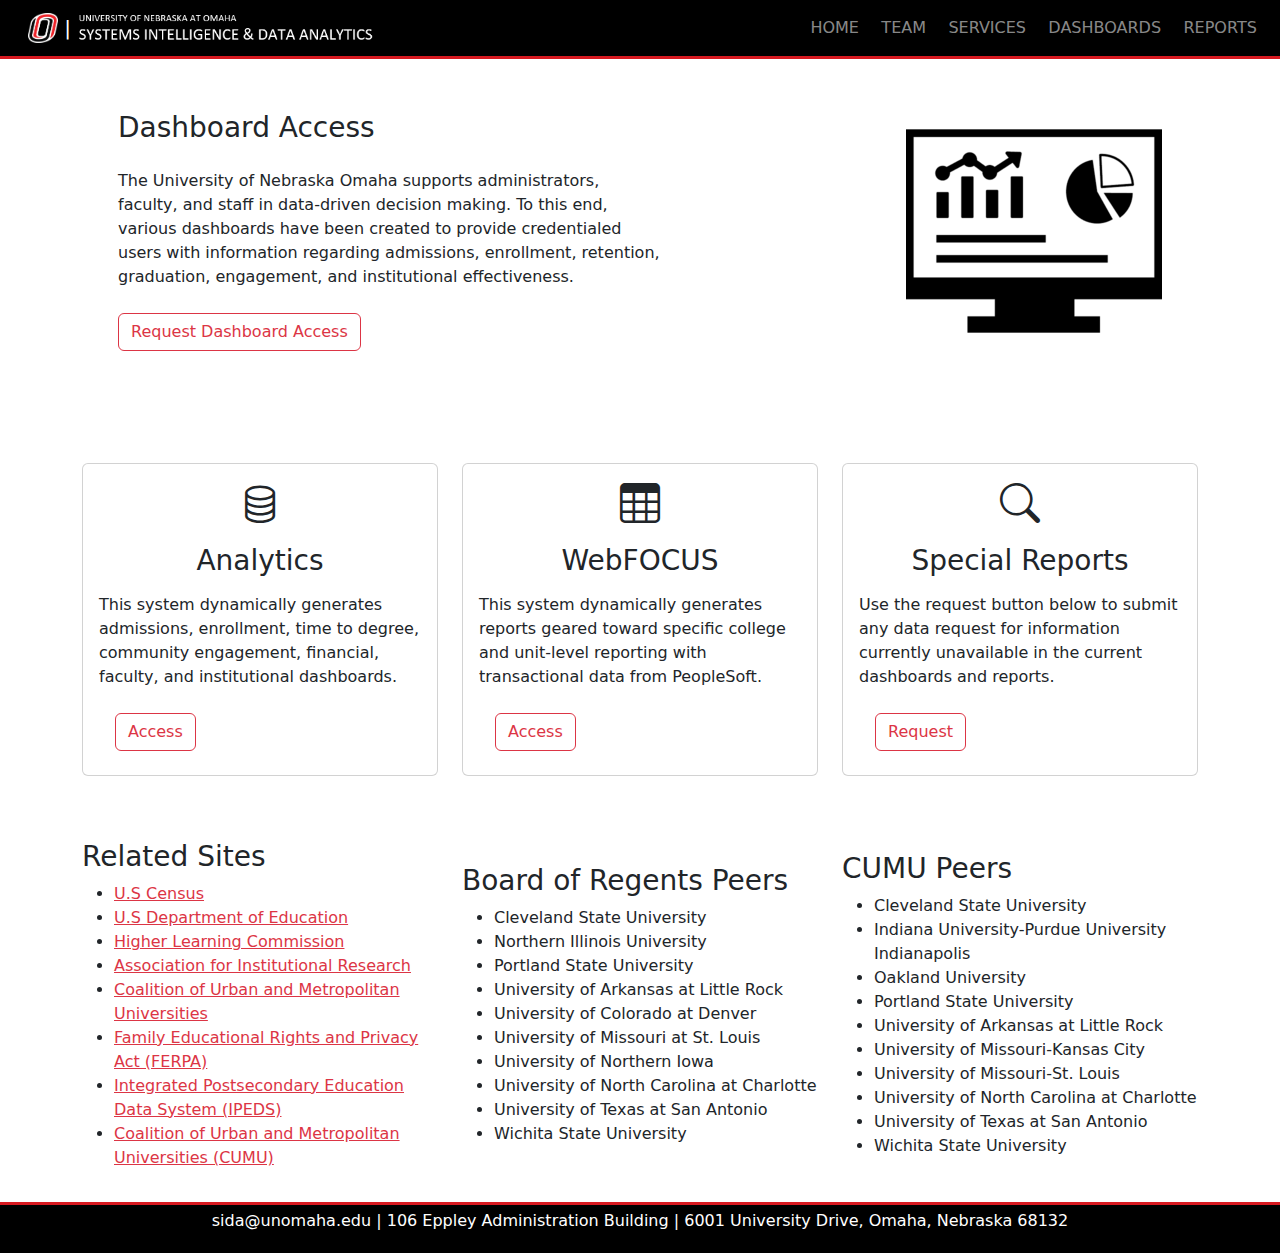
==== dashboards.html @ 7defd992 "Initial commit" ====
<!DOCTYPE html>
<html lang="en">

<head>
    <meta charset="UTF-8">
    <meta http-equiv="X-UA-Compatible" content="IE=edge">
    <meta name="viewport" content="width=device-width, initial-scale=1.0">
    <title>SIDA Dashboards</title>
    <link rel="shortcut icon" href="images/logo.png">
    <link rel="stylesheet" href="css/bootstrap.min.css">
    <link rel="stylesheet" type="text/css" href="css/style.css">
</head>

<body>
    <!-- Navbar -->
    <template-header></template-header>
    <!-- Navbar End -->

    <!-- Dashboard Header -->
    <section class="text-dark p-2 p-lg-0 pt-lg-5">
        <div class="container p-5">
            <div class="d-flex align-items-center justify-content-between">
                <div>
                    <h3>Dashboard Access</h3>
                    <p class="my-4">
                        The University of Nebraska Omaha supports administrators, faculty, and staff in data-driven
                        decision making. To this end, various dashboards have been created to provide credentialed users
                        with information regarding admissions, enrollment, retention, graduation, engagement, and
                        institutional effectiveness.
                    </p>
                    <a href="https://psaccount.unomaha.edu/account/public/login.php" class="btn btn-outline-danger"
                        target="_blank" rel="noopener noreferrer">Request Dashboard Access</a>
                </div>
                <div class="container-fluid"></div>
                <img class="img-fluid w-50 d-none d-md-block" src="images/dashboard.png" alt="Dashboard" />
            </div>
        </div>
    </section>
    <!-- Dashboard Header End -->

    <!-- Dashboards -->
    <section class="m-3 p-5">
        <div class="container">
            <div class="row g-4">
                <div class="col-sm-12 col-md-4 col-lg-4">
                    <div class="card h-100">
                        <div class="card-body text-start d-flex flex-column">
                            <div class="h1 mb-3 text-center">
                                <i class="bi bi-database"></i>
                            </div>
                            <h3 class="card-title mb-3 text-center">Analytics</h3>
                            <p class="card-text">
                                This system dynamically generates admissions, enrollment, time to degree, community
                                engagement, financial, faculty, and institutional dashboards.
                            </p>
                            <div class="card-footer border-0 bg-white mt-auto">
                                <a href="https://credentialed.unomaha.edu/analytics/reports"
                                    class="btn btn-outline-danger" target="_blank" rel="noopener noreferrer">Access</a>
                            </div>
                        </div>
                    </div>
                </div>
                <div class="col-sm-12 col-md-4 col-lg-4">
                    <div class="card h-100">
                        <div class="card-body text-start d-flex flex-column">
                            <div class="h1 mb-3 text-center">
                                <i class="bi bi-table"></i>
                            </div>
                            <h3 class="card-title mb-3 text-center">WebFOCUS</h3>
                            <p class="card-text">
                                This system dynamically generates reports geared toward specific college and unit-level
                                reporting with transactional data from PeopleSoft.
                            </p>
                            <div class="card-footer border-0 bg-white mt-auto">
                                <a href="http://webfocus.unomaha.edu/" class="btn btn-outline-danger" target="_blank"
                                    rel="noopener noreferrer">Access</a>
                            </div>
                        </div>
                    </div>
                </div>
                <div class="col-sm-12 col-md-4 col-lg-4">
                    <div class="card h-100">
                        <div class="card-body text-start d-flex flex-column">
                            <div class="h1 mb-3 text-center">
                                <i class="bi bi-search"></i>
                            </div>
                            <h3 class="card-title mb-3 text-center">Special Reports</h3>
                            <p class="card-text">
                                Use the request button below to submit any data request for information currently
                                unavailable in the current dashboards and reports.
                            </p>
                            <div class="card-footer border-0 bg-white mt-auto">
                                <a href="https://webapp.unomaha.edu/ticket-manager/sida/index.php"
                                    class="btn btn-outline-danger" target="_blank" rel="noopener noreferrer">Request</a>
                            </div>
                        </div>
                    </div>
                </div>
            </div>
        </div>
    </section>
    <!-- Dashboards End -->

    <!-- Related Sites and Peer Institutions -->
    <section>
        <div class="container">
            <div class="row align-items-center justify-content-between">
                <div class="col-sm-12 col-lg-4">
                    <h3>Related Sites</h3>
                    <ul>
                        <li><a href="https://www.census.gov/" target="_blank" rel="noopener noreferrer"
                                class="text-danger">U.S Census</a></li>
                        <li><a href="https://www.ed.gov/" target="_blank" rel="noopener noreferrer"
                                class="text-danger">U.S Department of Education</a></li>
                        <li><a href="https://www.hlcommission.org/About-HLC/about-hlc.html" target="_blank"
                                rel="noopener noreferrer" class="text-danger">Higher Learning Commission</a></li>
                        <li><a href="https://www.airweb.org/" target="_blank" rel="noopener noreferrer"
                                class="text-danger">Association for Institutional Research</a></li>
                        <li><a href="http://www.cumuonline.org/" target="_blank" rel="noopener noreferrer"
                                class="text-danger">Coalition of Urban and Metropolitan Universities</a></li>
                        <li><a href="https://www2.ed.gov/policy/gen/guid/fpco/ferpa/index.html" target="_blank"
                                rel="noopener noreferrer" class="text-danger">Family Educational Rights and Privacy Act
                                (FERPA)</a></li>
                        <li><a href="https://nces.ed.gov/ipeds/" target="_blank" rel="noopener noreferrer"
                                class="text-danger">Integrated Postsecondary Education Data System (IPEDS)</a></li>
                        <li><a href="https://www.cumuonline.org/" target="_blank" rel="noopener noreferrer"
                                class="text-danger">Coalition of Urban and Metropolitan Universities (CUMU)</a></li>
                    </ul>
                </div>
                <div class="col-sm-12 col-lg-4">
                    <h3>Board of Regents Peers</h3>
                    <ul>
                        <li>Cleveland State University</li>
                        <li>Northern Illinois University</li>
                        <li>Portland State University</li>
                        <li>University of Arkansas at Little Rock</li>
                        <li>University of Colorado at Denver</li>
                        <li>University of Missouri at St. Louis</li>
                        <li>University of Northern Iowa</li>
                        <li>University of North Carolina at Charlotte</li>
                        <li>University of Texas at San Antonio</li>
                        <li>Wichita State University</li>
                    </ul>
                </div>
                <div class="col-sm-12 col-lg-4">
                    <h3>CUMU Peers</h3>
                    <ul>
                        <li>Cleveland State University</li>
                        <li>Indiana University-Purdue University Indianapolis</li>
                        <li>Oakland University</li>
                        <li>Portland State University</li>
                        <li>University of Arkansas at Little Rock</li>
                        <li>University of Missouri-Kansas City</li>
                        <li>University of Missouri-St. Louis</li>
                        <li>University of North Carolina at Charlotte</li>
                        <li>University of Texas at San Antonio</li>
                        <li>Wichita State University</li>
                    </ul>
                </div>
            </div>
        </div>
    </section>
    <!-- Related Sites and Peer Institutions End -->

    <!-- Footer -->
    <template-footer></template-footer>
    <!-- Footer End -->

    <!-- Scripts -->
    <script type=module src="js/template.js"></script>
    <script src="js/bootstrap.bundle.min.js"></script>
    <!-- Scripts End -->
</body>

</html>
---- css/style.css ----
/* Bootstrap Icons */
@import url("https://cdn.jsdelivr.net/npm/bootstrap-icons@1.10.1/font/bootstrap-icons.css");

/* Body Properties */
body::before {
    display: block;
    content: '';
    height: 15px;
}

/* Navigation Bar */
.navbar {
    border-bottom: 3px solid #d71920;
}

.navbar .navbar-nav .nav-link:hover {
    color: white;
}

.navbar .navbar-nav .nav-link {
    padding: 0.6em;
    transition: all 0.5s;
}

.navbar .navbar-brand {
    padding: 0 0.6em;
}

@media only screen and (min-width: 992px) {
    .navbar {
        padding: 0;
    }

    .navbar .navbar-nav .nav-link {
        padding: 1em 0.7em;
    }

    .navbar .navbar-brand {
        padding: 0 0.8em;
    }
}

/* Footer Bar */
footer {
    border-top: 3px solid #d71920;
}

/* Home Slider */
.carousel-item {
    height: 28rem;
    background: whitesmoke;
    color: black;
    background-position-x: center;
    background-position-y: 25%;
    background-size: auto;
    background-image: url('../images/home2.png');
    background-repeat: no-repeat;
}

.header-short {
    display: none;
}

@media only screen and (max-width: 576px) {
    .carousel-item {
        background-size: 80%;
    }

    .header-long {
        display: none;
    }

    .header-short {
        display: inline-block;
    }
}

.home-slide {
    position: absolute;
    bottom: 0;
    left: 0;
    right: 0;
    padding-bottom: 50px;
    text-align: center;
}

/* Team */
.team-images {
    border-radius: 50%;
    width: 100px;
    height: 100px;
    object-fit: cover;
    object-position: center;
}
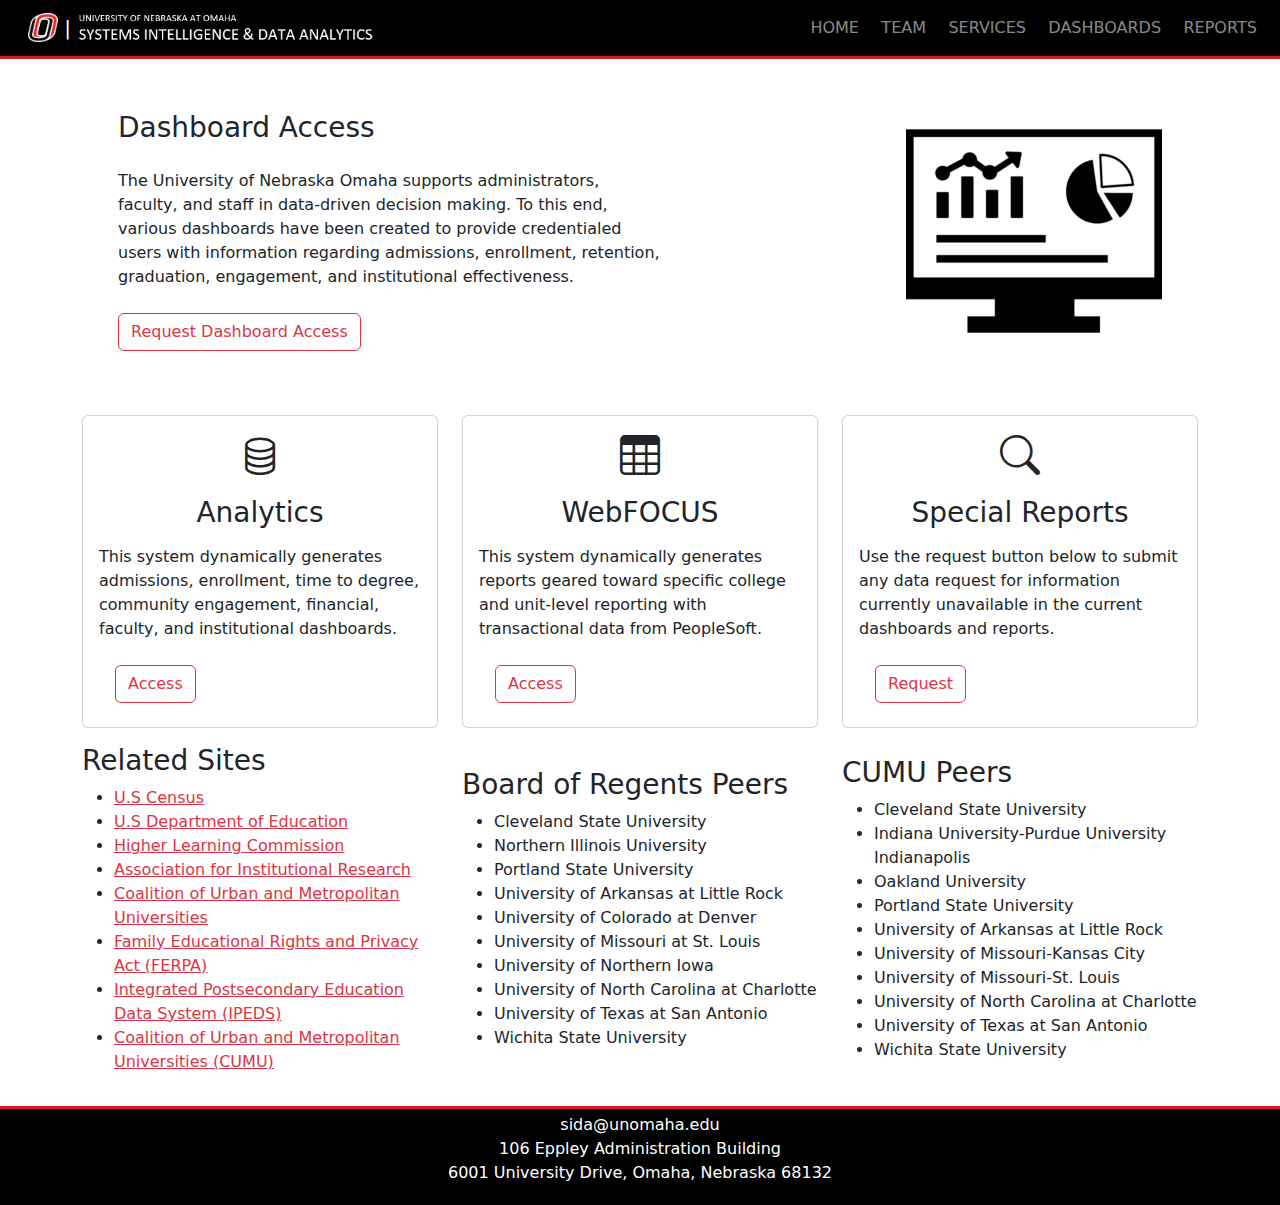
==== commit 419a0274: "Fixed padding on small screens" ====
--- a/dashboards.html
+++ b/dashboards.html
@@ -39,7 +39,7 @@
     <!-- Dashboard Header End -->
 
     <!-- Dashboards -->
-    <section class="m-3 p-5">
+    <section class="m-3">
         <div class="container">
             <div class="row g-4">
                 <div class="col-sm-12 col-md-4 col-lg-4">
--- a/css/style.css
+++ b/css/style.css
@@ -57,22 +57,23 @@
     background-repeat: no-repeat;
 }
 
+/*
 .header-short {
     display: none;
 }
-
+*/
 @media only screen and (max-width: 576px) {
     .carousel-item {
         background-size: 80%;
     }
-
+/*
     .header-long {
         display: none;
     }
 
     .header-short {
         display: inline-block;
-    }
+    }*/
 }
 
 .home-slide {
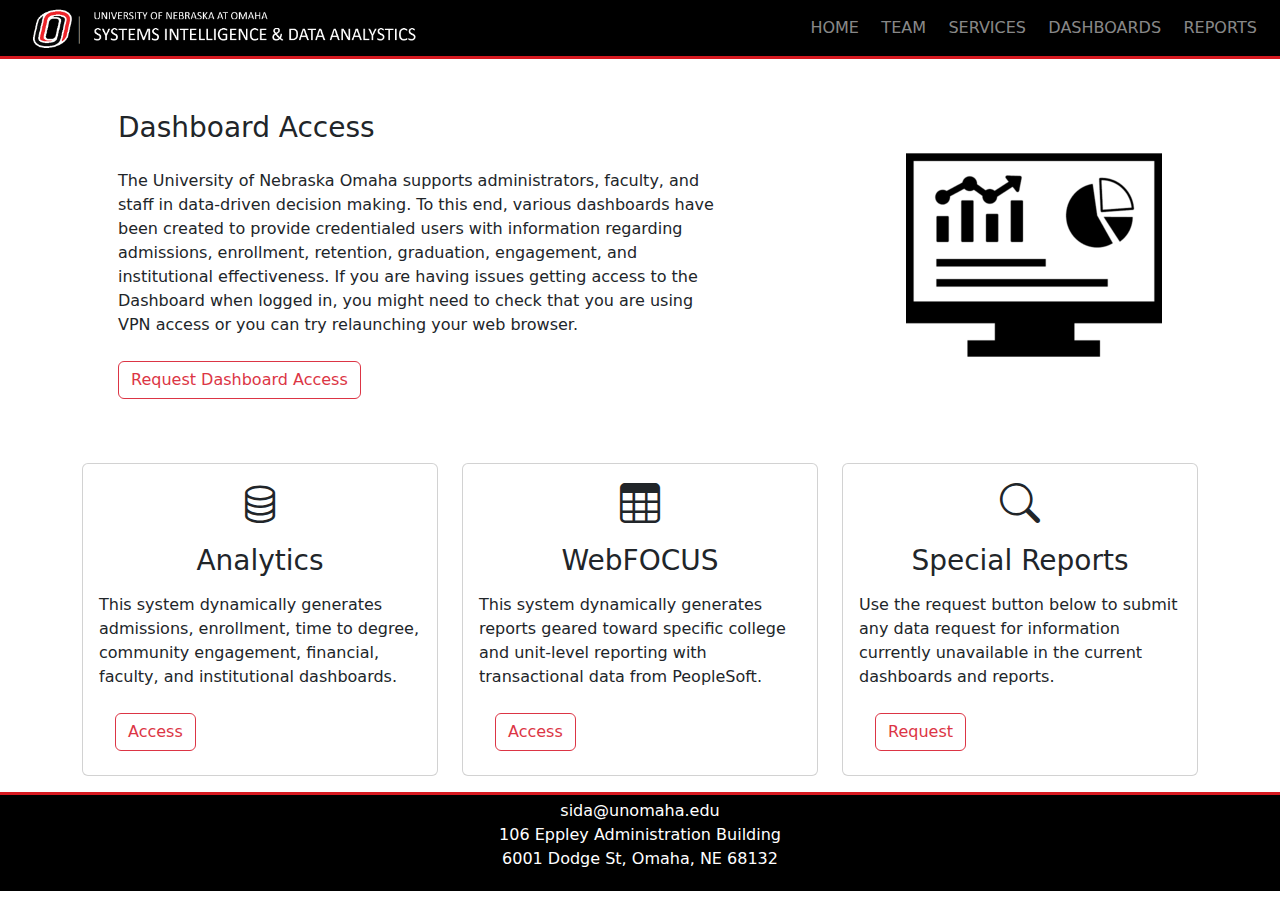
==== commit e7d19edb: "Andy changes" ====
--- a/dashboards.html
+++ b/dashboards.html
@@ -26,7 +26,7 @@
                         The University of Nebraska Omaha supports administrators, faculty, and staff in data-driven
                         decision making. To this end, various dashboards have been created to provide credentialed users
                         with information regarding admissions, enrollment, retention, graduation, engagement, and
-                        institutional effectiveness.
+                        institutional effectiveness. If you are having issues getting access to the Dashboard when logged in, you might need to check that you are using VPN access or you can try relaunching your web browser.
                     </p>
                     <a href="https://psaccount.unomaha.edu/account/public/login.php" class="btn btn-outline-danger"
                         target="_blank" rel="noopener noreferrer">Request Dashboard Access</a>
@@ -101,67 +101,6 @@
     </section>
     <!-- Dashboards End -->
 
-    <!-- Related Sites and Peer Institutions -->
-    <section>
-        <div class="container">
-            <div class="row align-items-center justify-content-between">
-                <div class="col-sm-12 col-lg-4">
-                    <h3>Related Sites</h3>
-                    <ul>
-                        <li><a href="https://www.census.gov/" target="_blank" rel="noopener noreferrer"
-                                class="text-danger">U.S Census</a></li>
-                        <li><a href="https://www.ed.gov/" target="_blank" rel="noopener noreferrer"
-                                class="text-danger">U.S Department of Education</a></li>
-                        <li><a href="https://www.hlcommission.org/About-HLC/about-hlc.html" target="_blank"
-                                rel="noopener noreferrer" class="text-danger">Higher Learning Commission</a></li>
-                        <li><a href="https://www.airweb.org/" target="_blank" rel="noopener noreferrer"
-                                class="text-danger">Association for Institutional Research</a></li>
-                        <li><a href="http://www.cumuonline.org/" target="_blank" rel="noopener noreferrer"
-                                class="text-danger">Coalition of Urban and Metropolitan Universities</a></li>
-                        <li><a href="https://www2.ed.gov/policy/gen/guid/fpco/ferpa/index.html" target="_blank"
-                                rel="noopener noreferrer" class="text-danger">Family Educational Rights and Privacy Act
-                                (FERPA)</a></li>
-                        <li><a href="https://nces.ed.gov/ipeds/" target="_blank" rel="noopener noreferrer"
-                                class="text-danger">Integrated Postsecondary Education Data System (IPEDS)</a></li>
-                        <li><a href="https://www.cumuonline.org/" target="_blank" rel="noopener noreferrer"
-                                class="text-danger">Coalition of Urban and Metropolitan Universities (CUMU)</a></li>
-                    </ul>
-                </div>
-                <div class="col-sm-12 col-lg-4">
-                    <h3>Board of Regents Peers</h3>
-                    <ul>
-                        <li>Cleveland State University</li>
-                        <li>Northern Illinois University</li>
-                        <li>Portland State University</li>
-                        <li>University of Arkansas at Little Rock</li>
-                        <li>University of Colorado at Denver</li>
-                        <li>University of Missouri at St. Louis</li>
-                        <li>University of Northern Iowa</li>
-                        <li>University of North Carolina at Charlotte</li>
-                        <li>University of Texas at San Antonio</li>
-                        <li>Wichita State University</li>
-                    </ul>
-                </div>
-                <div class="col-sm-12 col-lg-4">
-                    <h3>CUMU Peers</h3>
-                    <ul>
-                        <li>Cleveland State University</li>
-                        <li>Indiana University-Purdue University Indianapolis</li>
-                        <li>Oakland University</li>
-                        <li>Portland State University</li>
-                        <li>University of Arkansas at Little Rock</li>
-                        <li>University of Missouri-Kansas City</li>
-                        <li>University of Missouri-St. Louis</li>
-                        <li>University of North Carolina at Charlotte</li>
-                        <li>University of Texas at San Antonio</li>
-                        <li>Wichita State University</li>
-                    </ul>
-                </div>
-            </div>
-        </div>
-    </section>
-    <!-- Related Sites and Peer Institutions End -->
-
     <!-- Footer -->
     <template-footer></template-footer>
     <!-- Footer End -->
--- a/css/style.css
+++ b/css/style.css
@@ -53,27 +53,19 @@
     background-position-x: center;
     background-position-y: 25%;
     background-size: auto;
-    background-image: url('../images/home2.png');
+    background-image: url('../images/home.png');
     background-repeat: no-repeat;
 }
 
-/*
-.header-short {
-    display: none;
-}
-*/
 @media only screen and (max-width: 576px) {
     .carousel-item {
         background-size: 80%;
     }
-/*
+
     .header-long {
-        display: none;
+        width: 70%;
+        height: auto;
     }
-
-    .header-short {
-        display: inline-block;
-    }*/
 }
 
 .home-slide {
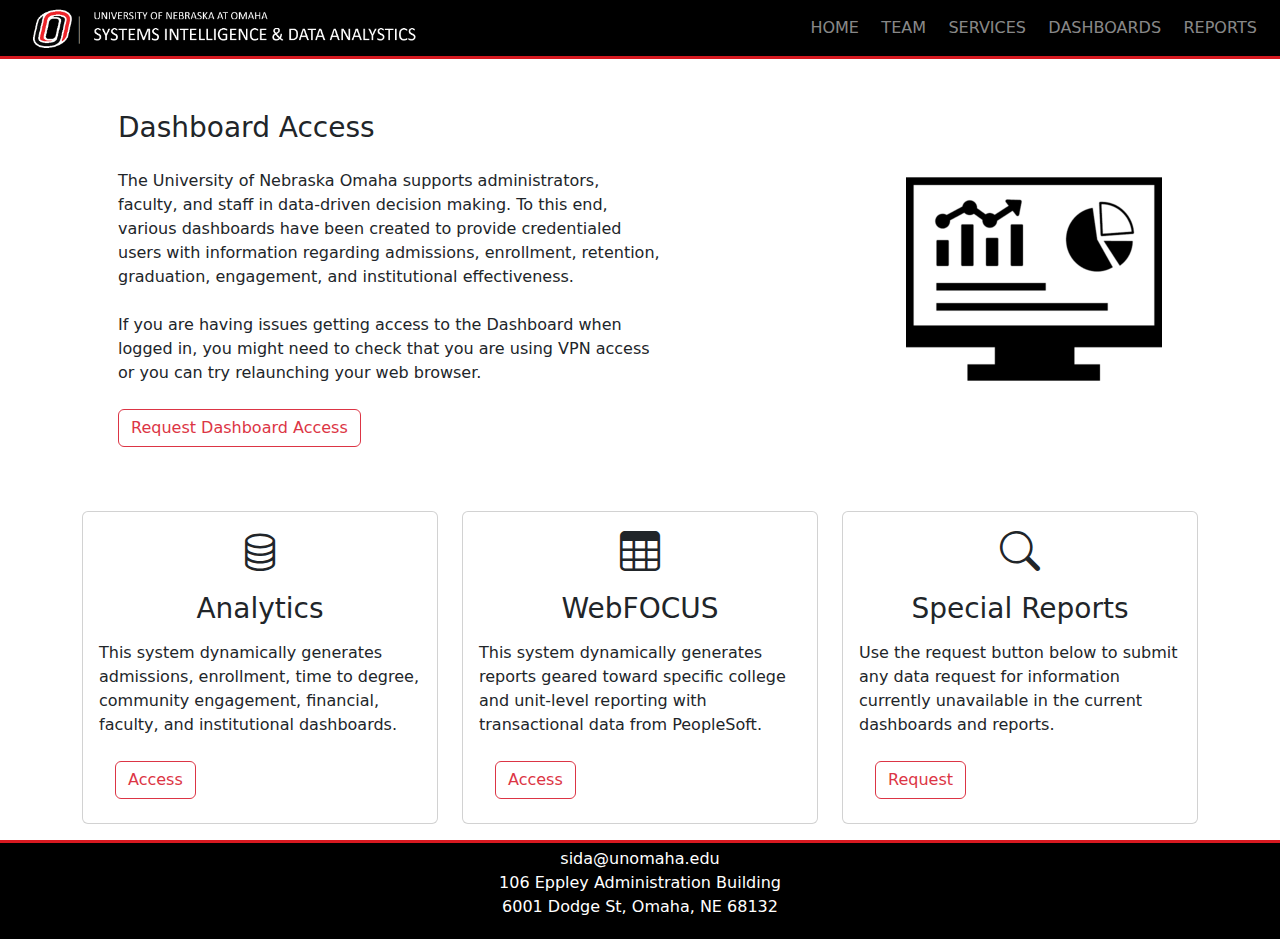
==== commit 2853e4ff: "Update dashboards.html" ====
--- a/dashboards.html
+++ b/dashboards.html
@@ -26,7 +26,9 @@
                         The University of Nebraska Omaha supports administrators, faculty, and staff in data-driven
                         decision making. To this end, various dashboards have been created to provide credentialed users
                         with information regarding admissions, enrollment, retention, graduation, engagement, and
-                        institutional effectiveness. If you are having issues getting access to the Dashboard when logged in, you might need to check that you are using VPN access or you can try relaunching your web browser.
+                        institutional effectiveness. 
+                        <br><br>
+                        If you are having issues getting access to the Dashboard when logged in, you might need to check that you are using VPN access or you can try relaunching your web browser.
                     </p>
                     <a href="https://psaccount.unomaha.edu/account/public/login.php" class="btn btn-outline-danger"
                         target="_blank" rel="noopener noreferrer">Request Dashboard Access</a>
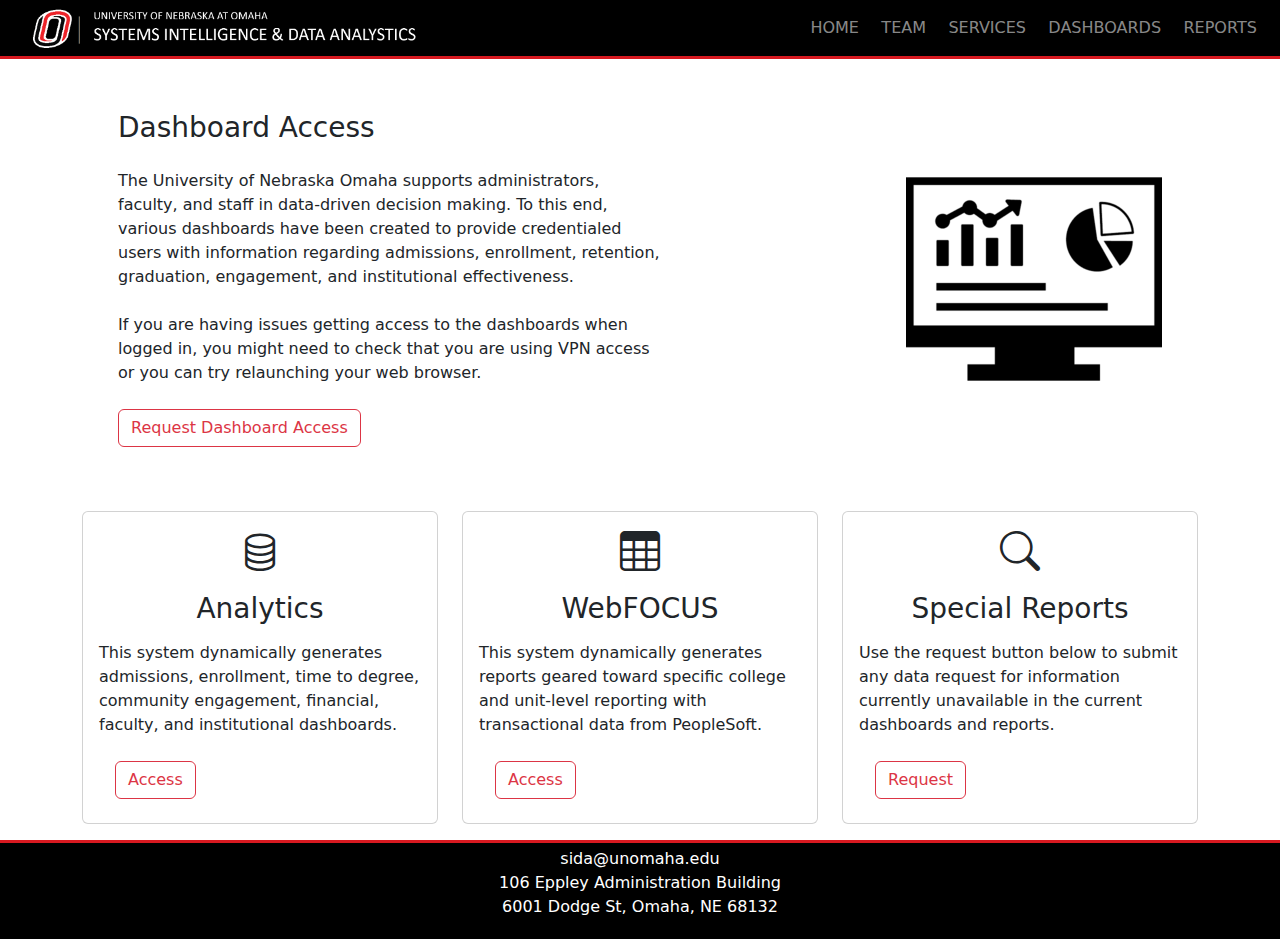
==== commit e261824a: "Update dashboards.html" ====
--- a/dashboards.html
+++ b/dashboards.html
@@ -28,7 +28,7 @@
                         with information regarding admissions, enrollment, retention, graduation, engagement, and
                         institutional effectiveness. 
                         <br><br>
-                        If you are having issues getting access to the Dashboard when logged in, you might need to check that you are using VPN access or you can try relaunching your web browser.
+                        If you are having issues getting access to the dashboards when logged in, you might need to check that you are using VPN access or you can try relaunching your web browser.
                     </p>
                     <a href="https://psaccount.unomaha.edu/account/public/login.php" class="btn btn-outline-danger"
                         target="_blank" rel="noopener noreferrer">Request Dashboard Access</a>
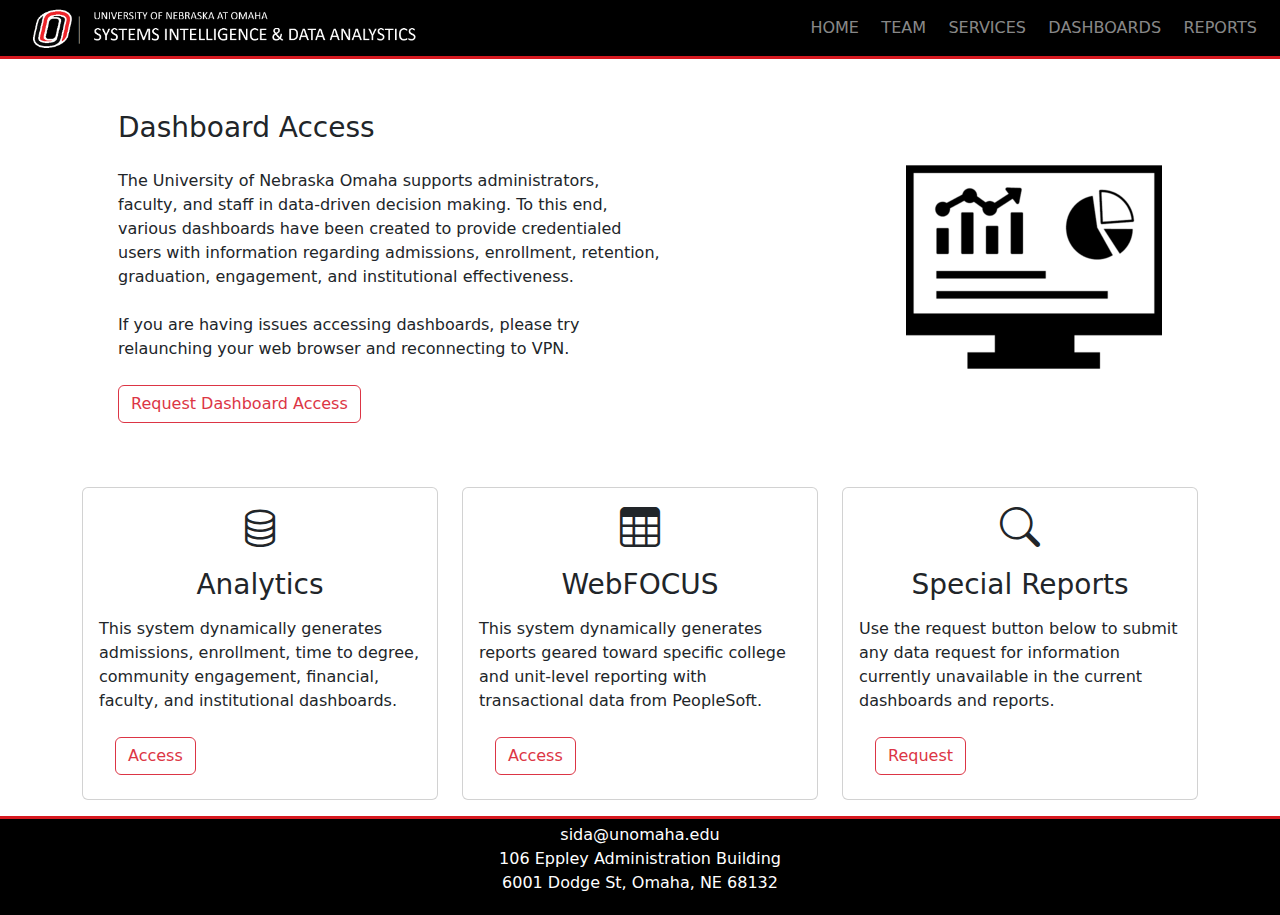
==== commit b6f68cff: "Update dashboards.html" ====
--- a/dashboards.html
+++ b/dashboards.html
@@ -28,7 +28,7 @@
                         with information regarding admissions, enrollment, retention, graduation, engagement, and
                         institutional effectiveness. 
                         <br><br>
-                        If you are having issues getting access to the dashboards when logged in, you might need to check that you are using VPN access or you can try relaunching your web browser.
+                        If you are having issues accessing dashboards, please try relaunching your web browser and reconnecting to VPN.
                     </p>
                     <a href="https://psaccount.unomaha.edu/account/public/login.php" class="btn btn-outline-danger"
                         target="_blank" rel="noopener noreferrer">Request Dashboard Access</a>
